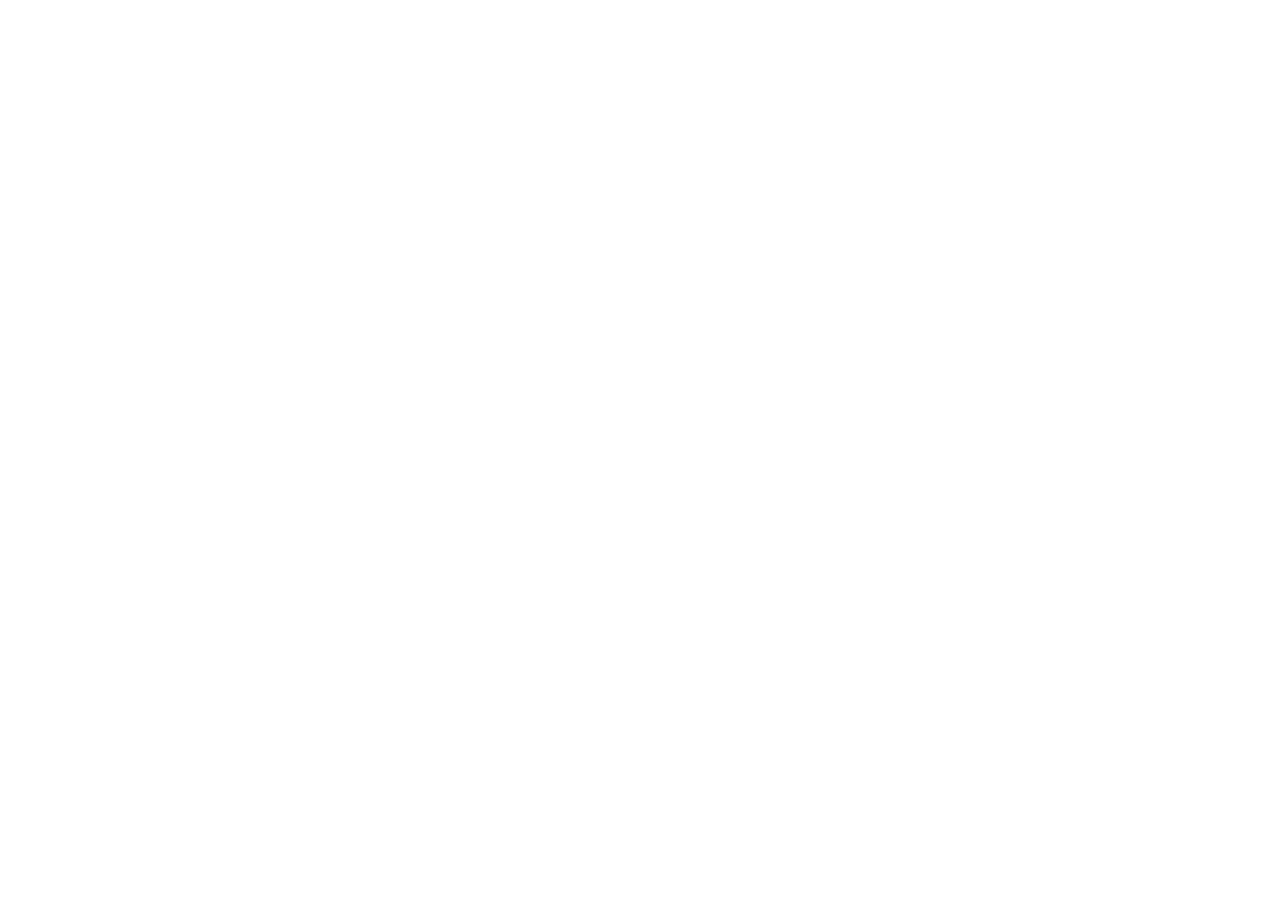
==== docs/index.html @ 7b29766f "Create index.html" ====
<!DOCTYPE html>
<html>
<head>
    <meta charset='utf-8'>
    <meta http-equiv='X-UA-Compatible' content='IE=edge'>
    <title>Aruna Salon</title>
    <meta name='viewport' content='width=device-width, initial-scale=1'>
    <link rel='stylesheet' type='text/css' media='screen' href='main.css'>
    <script src='main.js'></script>
</head>
<body>
    <div class="form-container">
        
    </div>
</body>
</html>
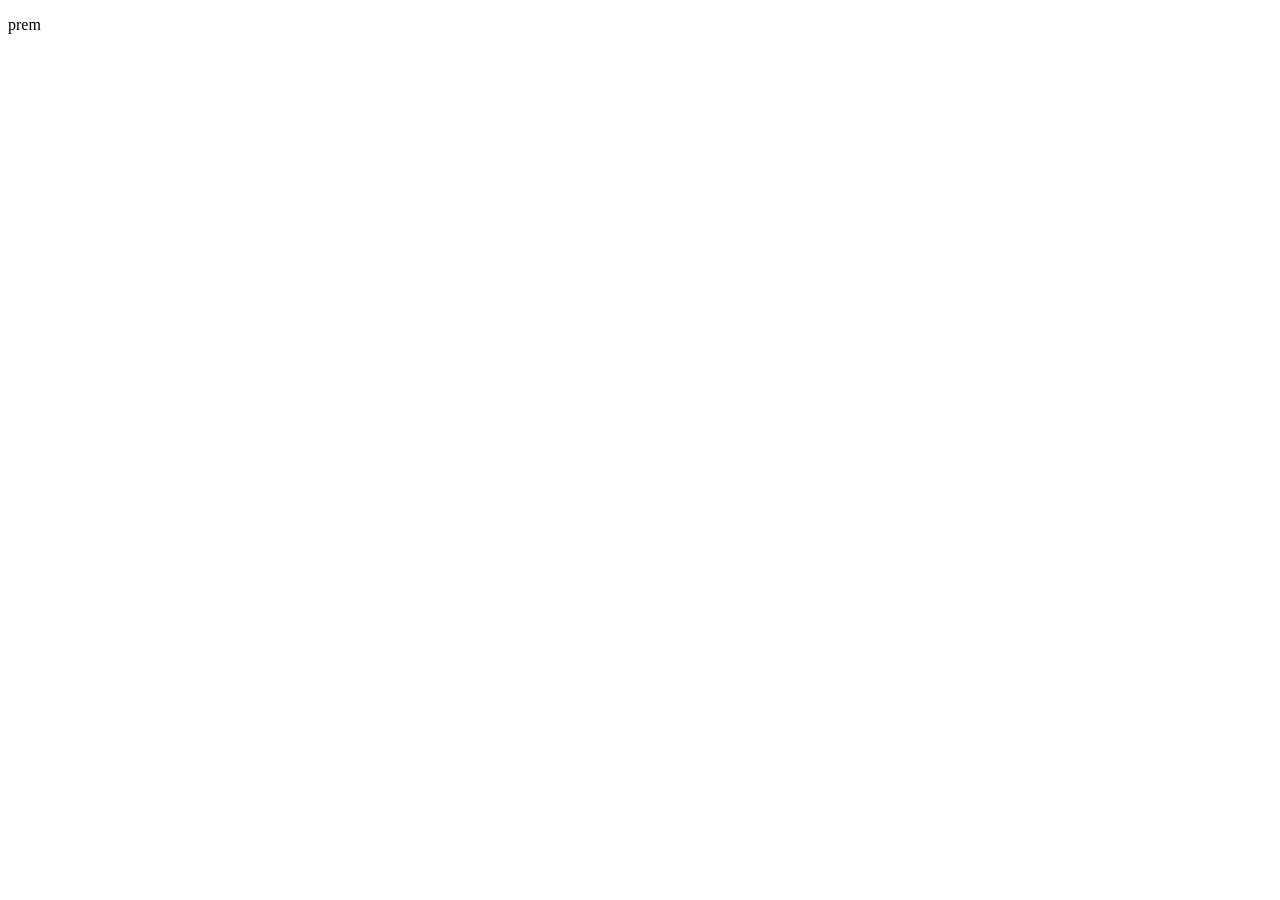
==== commit e614fec8: "Update index.html" ====
--- a/docs/index.html
+++ b/docs/index.html
@@ -8,9 +8,10 @@
     <link rel='stylesheet' type='text/css' media='screen' href='main.css'>
     <script src='main.js'></script>
 </head>
+
 <body>
     <div class="form-container">
-        
+       <p>prem</p> 
     </div>
 </body>
 </html>
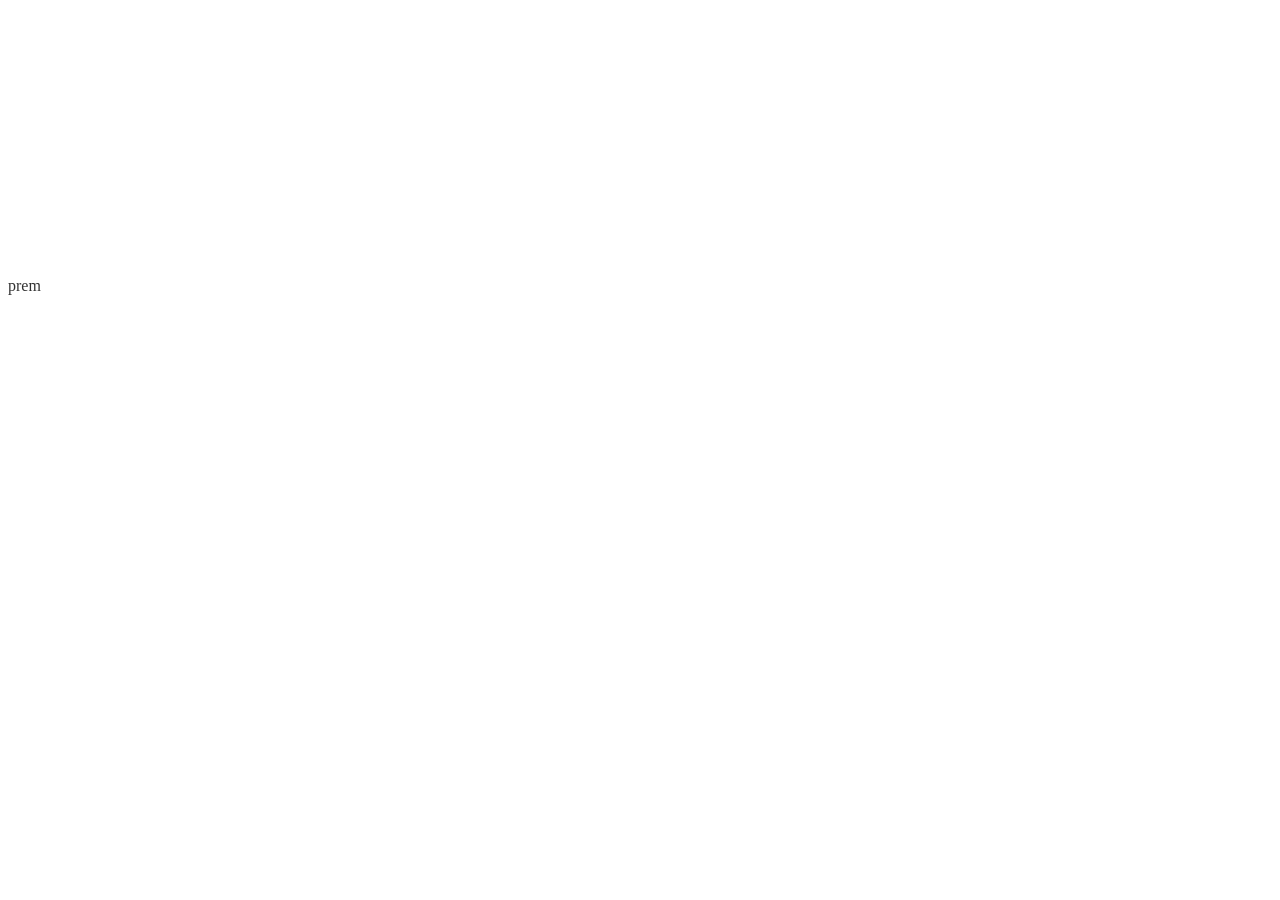
==== commit 34d8d041: "Update index.html" ====
--- a/docs/index.html
+++ b/docs/index.html
@@ -8,6 +8,17 @@
     <link rel='stylesheet' type='text/css' media='screen' href='main.css'>
     <script src='main.js'></script>
 </head>
+<style>
+    .form-container{
+        
+            background-image: url(../Salon/images/bg.jpg);
+            height: 400px;
+            background-size:cover;
+            background-repeat: no-repeat;
+            padding-top: 20%;
+            opacity: 0.8;
+    }
+</style>
 
 <body>
     <div class="form-container">
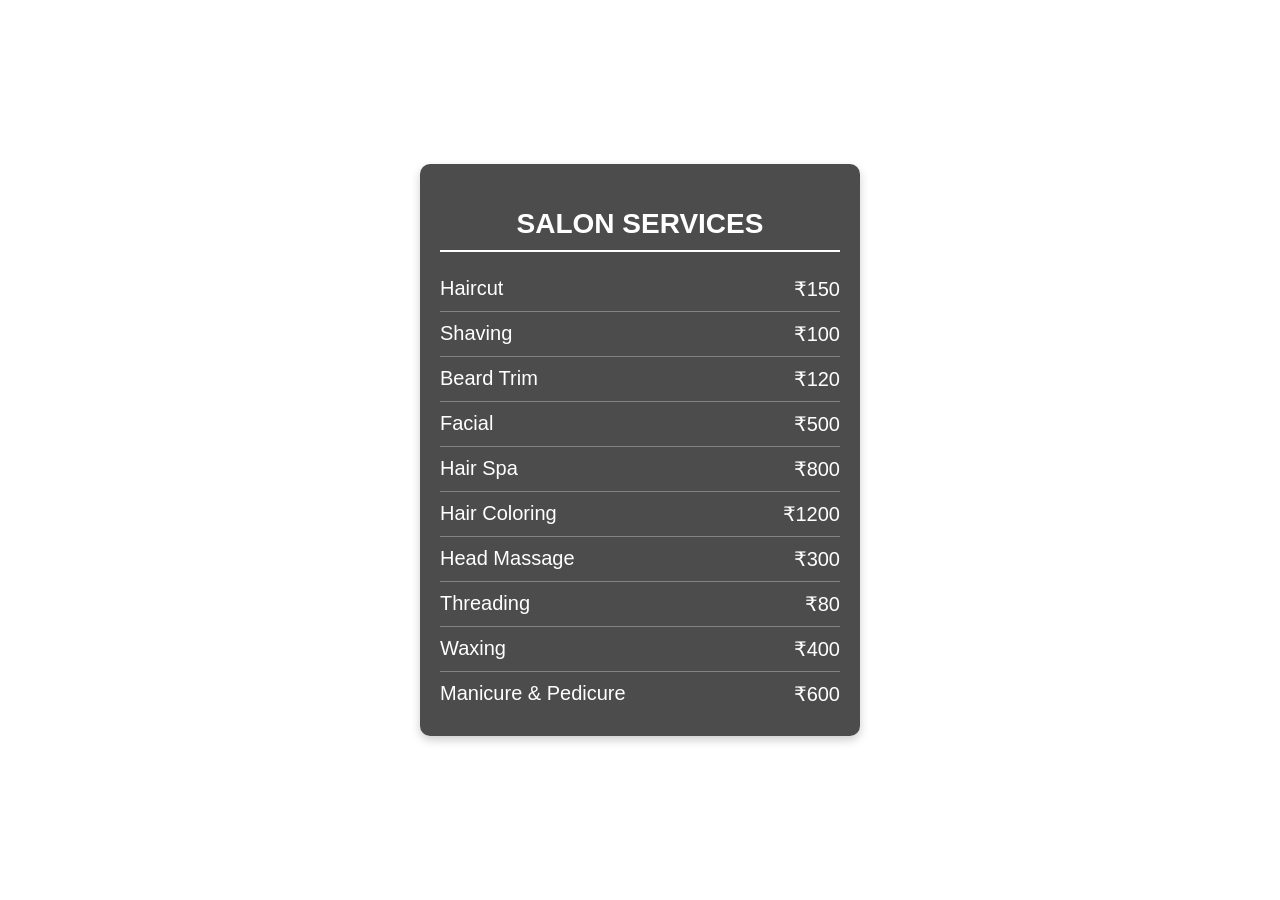
==== commit 5df56538: "Update index.html" ====
--- a/docs/index.html
+++ b/docs/index.html
@@ -1,28 +1,100 @@
 <!DOCTYPE html>
-<html>
+<html lang="en">
 <head>
-    <meta charset='utf-8'>
-    <meta http-equiv='X-UA-Compatible' content='IE=edge'>
-    <title>Aruna Salon</title>
-    <meta name='viewport' content='width=device-width, initial-scale=1'>
-    <link rel='stylesheet' type='text/css' media='screen' href='main.css'>
-    <script src='main.js'></script>
+    <meta charset="utf-8">
+    <meta http-equiv="X-UA-Compatible" content="IE=edge">
+    <title>Aruna Salon - Menu</title>
+    <meta name="viewport" content="width=device-width, initial-scale=1">
+    <link rel="stylesheet" type="text/css" media="screen" href="main.css">
 </head>
+
 <style>
-    .form-container{
-        
-            background-image: url(../Salon/images/bg.jpg);
-            height: 400px;
-            background-size:cover;
-            background-repeat: no-repeat;
-            padding-top: 20%;
-            opacity: 0.8;
+    body, html {
+        margin: 0;
+        padding: 0;
+        height: 100%;
+        overflow: hidden; /* Prevent scrolling */
+        font-family: Arial, sans-serif;
+    }
+
+    .form-container {
+        position: relative;
+        height: 100vh; /* Full viewport height */
+        display: flex;
+        align-items: center;
+        justify-content: center;
+        text-align: center;
+        color: white;
+    }
+
+    /* Background Image with Reduced Opacity */
+    .form-container::before {
+        content: "";
+        position: absolute;
+        top: 0;
+        left: 0;
+        width: 100%;
+        height: 100%;
+        background: url('images/bg.jpg') center/cover no-repeat;
+        opacity: 0.4; /* Adjust opacity to make it lighter */
+        z-index: -1;
+    }
+
+    .menu {
+        background: rgba(0, 0, 0, 0.7); /* Semi-transparent black background */
+        padding: 20px;
+        border-radius: 10px;
+        box-shadow: 0px 4px 10px rgba(0, 0, 0, 0.2);
+        width: 80%;
+        max-width: 400px;
+    }
+
+    .menu h2 {
+        font-size: 28px;
+        margin-bottom: 15px;
+        text-transform: uppercase;
+        border-bottom: 2px solid white;
+        padding-bottom: 10px;
+    }
+
+    .menu ul {
+        list-style: none;
+        padding: 0;
+        margin: 0;
+    }
+
+    .menu ul li {
+        font-size: 20px;
+        padding: 10px 0;
+        display: flex;
+        justify-content: space-between;
+        border-bottom: 1px solid rgba(255, 255, 255, 0.3);
+    }
+
+    .menu ul li:last-child {
+        border-bottom: none;
     }
 </style>
 
 <body>
+
     <div class="form-container">
-       <p>prem</p> 
+        <div class="menu">
+            <h2>Salon Services</h2>
+            <ul>
+                <li>Haircut <span>₹150</span></li>
+                <li>Shaving <span>₹100</span></li>
+                <li>Beard Trim <span>₹120</span></li>
+                <li>Facial <span>₹500</span></li>
+                <li>Hair Spa <span>₹800</span></li>
+                <li>Hair Coloring <span>₹1200</span></li>
+                <li>Head Massage <span>₹300</span></li>
+                <li>Threading <span>₹80</span></li>
+                <li>Waxing <span>₹400</span></li>
+                <li>Manicure & Pedicure <span>₹600</span></li>
+            </ul>
+        </div>
     </div>
+
 </body>
 </html>
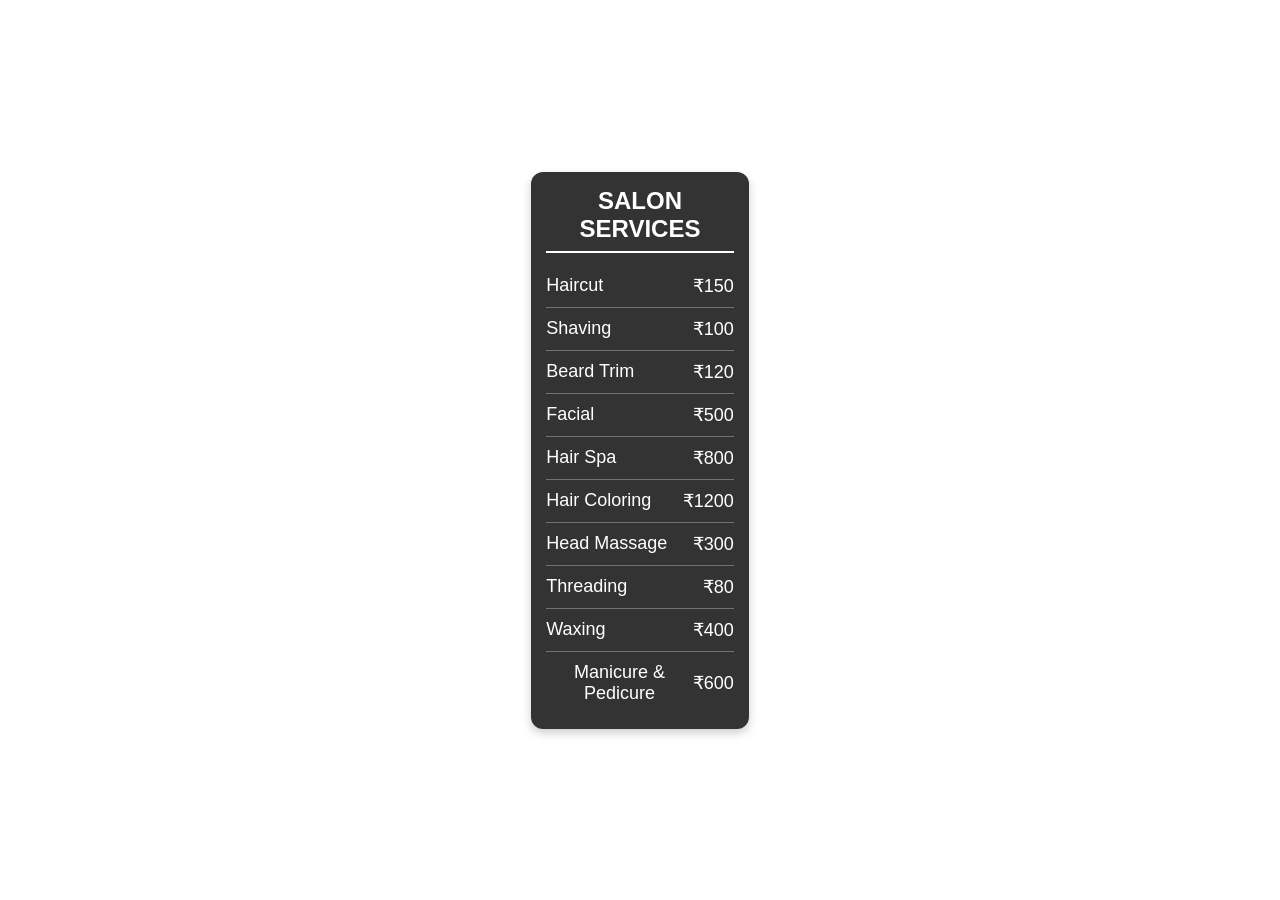
==== commit 6a425162: "Update index.html" ====
--- a/docs/index.html
+++ b/docs/index.html
@@ -4,30 +4,38 @@
     <meta charset="utf-8">
     <meta http-equiv="X-UA-Compatible" content="IE=edge">
     <title>Aruna Salon - Menu</title>
-    <meta name="viewport" content="width=device-width, initial-scale=1">
+    <meta name="viewport" content="width=device-width, initial-scale=1, maximum-scale=1">
     <link rel="stylesheet" type="text/css" media="screen" href="main.css">
 </head>
 
 <style>
-    body, html {
+    /* Reset Styles */
+    * {
         margin: 0;
         padding: 0;
-        height: 100%;
-        overflow: hidden; /* Prevent scrolling */
-        font-family: Arial, sans-serif;
+        box-sizing: border-box;
     }
 
+    /* Full-Height Container */
+    body, html {
+        height: 100%;
+        font-family: 'Arial', sans-serif;
+        display: flex;
+        align-items: center;
+        justify-content: center;
+    }
+
+    /* Background Image with Opacity */
     .form-container {
         position: relative;
-        height: 100vh; /* Full viewport height */
+        width: 100%;
+        height: 100vh;
         display: flex;
         align-items: center;
         justify-content: center;
         text-align: center;
-        color: white;
     }
 
-    /* Background Image with Reduced Opacity */
     .form-container::before {
         content: "";
         position: absolute;
@@ -36,25 +44,27 @@
         width: 100%;
         height: 100%;
         background: url('images/bg.jpg') center/cover no-repeat;
-        opacity: 0.4; /* Adjust opacity to make it lighter */
+        opacity: 0.3; /* Adjust for better readability */
         z-index: -1;
     }
 
+    /* Salon Menu */
     .menu {
-        background: rgba(0, 0, 0, 0.7); /* Semi-transparent black background */
-        padding: 20px;
-        border-radius: 10px;
+        background: rgba(0, 0, 0, 0.8);
+        color: white;
+        padding: 15px;
+        border-radius: 12px;
         box-shadow: 0px 4px 10px rgba(0, 0, 0, 0.2);
-        width: 80%;
-        max-width: 400px;
+        width: 90%;
+        max-width: 350px;
     }
 
     .menu h2 {
-        font-size: 28px;
-        margin-bottom: 15px;
+        font-size: 24px;
+        margin-bottom: 12px;
         text-transform: uppercase;
         border-bottom: 2px solid white;
-        padding-bottom: 10px;
+        padding-bottom: 8px;
     }
 
     .menu ul {
@@ -64,16 +74,34 @@
     }
 
     .menu ul li {
-        font-size: 20px;
+        font-size: 18px;
         padding: 10px 0;
         display: flex;
         justify-content: space-between;
+        align-items: center;
         border-bottom: 1px solid rgba(255, 255, 255, 0.3);
     }
 
     .menu ul li:last-child {
         border-bottom: none;
     }
+
+    /* Mobile Responsiveness */
+    @media (max-width: 480px) {
+        .menu {
+            width: 95%;
+            max-width: 320px;
+        }
+        
+        .menu h2 {
+            font-size: 22px;
+        }
+
+        .menu ul li {
+            font-size: 16px;
+        }
+    }
+
 </style>
 
 <body>
